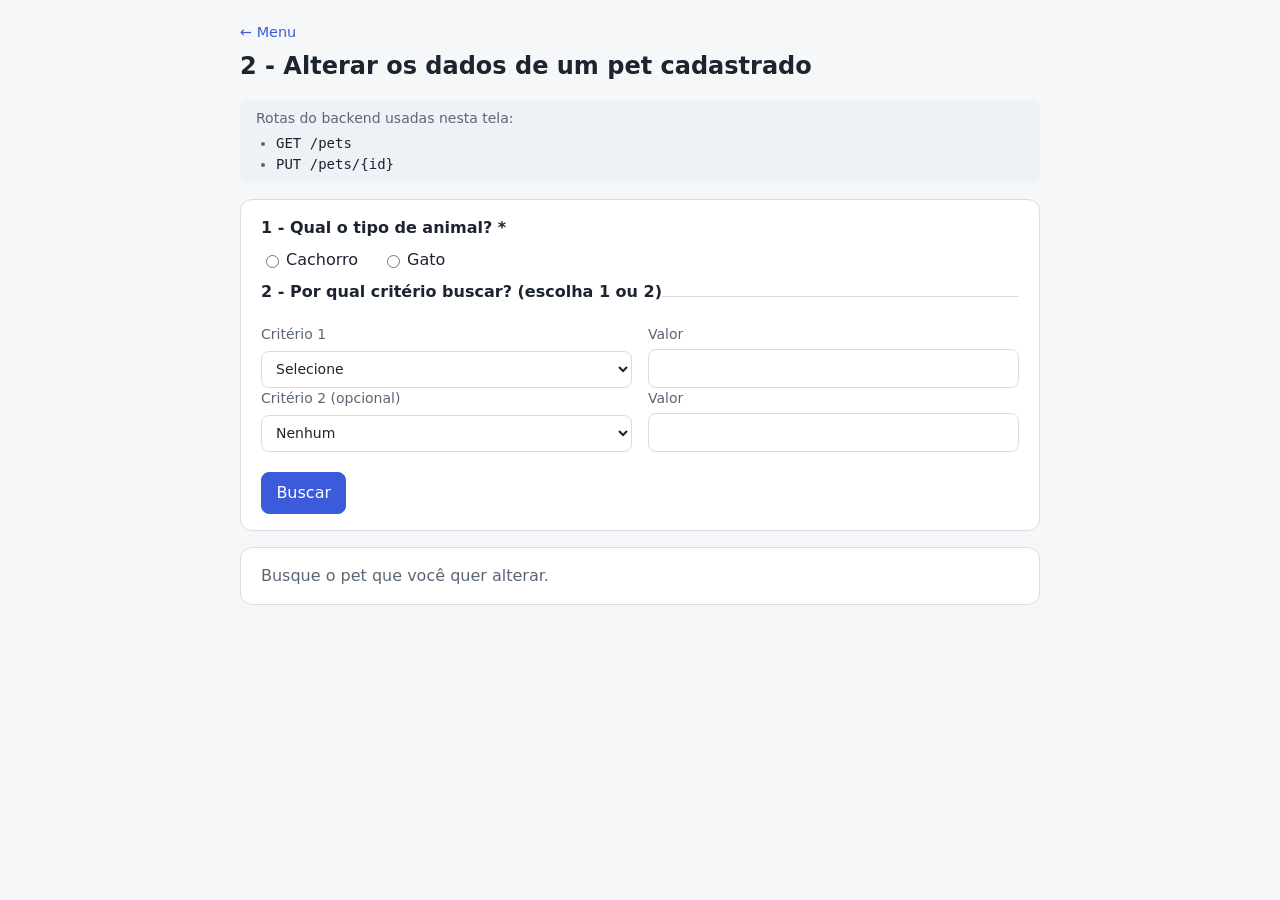
==== frontend/alterar.html @ ab6c59ec "feat(frontend): rebuild front as a multi-page site with the v1 menu" ====
<!doctype html>
<html lang="pt-BR">
<head>
  <meta charset="utf-8">
  <meta name="viewport" content="width=device-width, initial-scale=1">
  <title>Alterar um pet | Abrigo de Pets</title>
  <link rel="stylesheet" href="style.css">
</head>
<body>
  <header class="topo">
    <a class="voltar" href="index.html">&larr; Menu</a>
    <h1>2 - Alterar os dados de um pet cadastrado</h1>
  </header>

  <main class="conteudo">
    <p id="aviso" class="aviso" role="status" aria-live="polite" hidden></p>
    <div id="rotas" class="rotas"></div>

    <section class="cartao" aria-label="Busca">
      <form id="form-busca" novalidate></form>
    </section>

    <section class="cartao" aria-label="Resultado da busca">
      <div id="resultados"><p class="vazio">Busque o pet que você quer alterar.</p></div>
    </section>

    <section id="edicao" class="cartao" aria-label="Alterar pet" hidden>
      <h2>Alterar pet</h2>
      <p class="ajuda">Tipo e sexo não podem ser alterados.</p>
      <form id="form-pet" novalidate></form>
      <div class="acoes acoes-fim">
        <button type="button" id="botao-cancelar" class="botao">Cancelar</button>
        <button type="submit" form="form-pet" class="botao botao-principal">Salvar alterações</button>
      </div>
    </section>
  </main>

  <script type="module" src="js/pagina-alterar.js"></script>
</body>
</html>
---- frontend/style.css ----
:root {
  --fundo: #f6f7f9;
  --cartao: #ffffff;
  --texto: #1c2430;
  --texto-suave: #5b6675;
  --borda: #d7dce3;
  --principal: #3b5bdb;
  --principal-texto: #ffffff;
  --perigo: #c92a2a;
  --codigo-fundo: #eef1f6;
  --sucesso-fundo: #e6f6ec;
  --sucesso-texto: #14532d;
  --erro-fundo: #fdecec;
  --erro-texto: #7f1d1d;
}

@media (prefers-color-scheme: dark) {
  :root {
    --fundo: #14181f;
    --cartao: #1d232d;
    --texto: #e8ebf0;
    --texto-suave: #9aa5b4;
    --borda: #323b49;
    --principal: #748ffc;
    --principal-texto: #101420;
    --perigo: #ff8787;
    --codigo-fundo: #262e3a;
    --sucesso-fundo: #123524;
    --sucesso-texto: #b7ebcb;
    --erro-fundo: #3b1a1a;
    --erro-texto: #ffd0d0;
  }
}

* { box-sizing: border-box; }

body {
  margin: 0;
  font-family: system-ui, -apple-system, 'Segoe UI', Roboto, sans-serif;
  background: var(--fundo);
  color: var(--texto);
  line-height: 1.5;
}

a { color: var(--principal); }

.topo {
  max-width: 52rem;
  margin: 0 auto;
  padding: 1.25rem 1rem 0.5rem;
}

.topo h1 { margin: 0.25rem 0 0; font-size: 1.5rem; }
.voltar { font-size: 0.9rem; text-decoration: none; }
.voltar:hover { text-decoration: underline; }

.conteudo {
  max-width: 52rem;
  margin: 0 auto;
  padding: 0.5rem 1rem 3rem;
  display: grid;
  gap: 1rem;
}

.cartao {
  background: var(--cartao);
  border: 1px solid var(--borda);
  border-radius: 0.75rem;
  padding: 1rem 1.25rem;
}

.cartao h2 { margin: 0 0 0.5rem; font-size: 1.1rem; }
.ajuda { margin: 0 0 0.75rem; color: var(--texto-suave); font-size: 0.9rem; }

/* menu inicial */
.menu { list-style: none; margin: 0; padding: 0; display: grid; gap: 0.5rem; }

.menu a {
  display: grid;
  gap: 0.125rem;
  padding: 0.75rem 1rem;
  color: var(--texto);
  text-decoration: none;
  border: 1px solid var(--borda);
  border-radius: 0.5rem;
}

.menu a:hover { border-color: var(--principal); }
.rotas-do-menu { font-family: ui-monospace, 'SF Mono', Menlo, monospace; font-size: 0.8rem; color: var(--texto-suave); }

/* rotas do backend usadas na tela */
.rotas {
  background: var(--codigo-fundo);
  border-radius: 0.5rem;
  padding: 0.5rem 1rem;
  font-size: 0.875rem;
  color: var(--texto-suave);
}

.rotas p { margin: 0 0 0.25rem; }
.rotas ul { margin: 0; padding-left: 1.25rem; }
code { font-family: ui-monospace, 'SF Mono', Menlo, monospace; color: var(--texto); }

/* formulários */
.grupo {
  border: 0;
  border-top: 1px solid var(--borda);
  margin: 0;
  padding: 0.75rem 0 0.5rem;
}

.grupo:first-child { border-top: 0; padding-top: 0; }
.grupo legend { padding: 0 0 0.5rem; font-weight: 600; }

.grade {
  display: grid;
  grid-template-columns: repeat(auto-fit, minmax(11rem, 1fr));
  gap: 0.5rem 1rem;
}

.largo { grid-column: 1 / -1; }

label {
  display: grid;
  gap: 0.25rem;
  font-size: 0.875rem;
  color: var(--texto-suave);
}

input[type="text"], select {
  font: inherit;
  color: var(--texto);
  background: var(--cartao);
  border: 1px solid var(--borda);
  border-radius: 0.5rem;
  padding: 0.5rem 0.625rem;
}

select:disabled { opacity: 0.6; cursor: not-allowed; }

.opcoes { display: flex; gap: 1.5rem; }
.opcao { display: flex; align-items: center; gap: 0.25rem; font-size: 1rem; color: var(--texto); }

:focus-visible {
  outline: 2px solid var(--principal);
  outline-offset: 2px;
}

.erro { color: var(--perigo); min-height: 1rem; }

.erro-geral {
  margin: 0.75rem 0 0;
  padding: 0.5rem 0.75rem;
  border-radius: 0.5rem;
  background: var(--erro-fundo);
  color: var(--erro-texto);
}

/* botões */
.acoes { display: flex; align-items: center; gap: 0.5rem; flex-wrap: wrap; margin-top: 0.75rem; }
.acoes-fim { justify-content: flex-end; }

.botao {
  display: inline-block;
  font: inherit;
  cursor: pointer;
  color: var(--texto);
  background: transparent;
  border: 1px solid var(--borda);
  border-radius: 0.5rem;
  padding: 0.5rem 0.9rem;
  text-decoration: none;
}

.botao:hover { border-color: var(--principal); }

.botao-principal {
  color: var(--principal-texto);
  background: var(--principal);
  border-color: var(--principal);
}

.botao-perigo { color: var(--perigo); }
.botao-perigo:hover { border-color: var(--perigo); }

/* resultados */
.resultados { margin: 0; padding-left: 1.5rem; display: grid; gap: 0.5rem; }

.resultados li { padding-left: 0.25rem; }
.resultados li span { display: block; }
.resultados li .botao { margin-top: 0.25rem; padding: 0.25rem 0.75rem; font-size: 0.875rem; }

.vazio { margin: 0; color: var(--texto-suave); }

/* avisos */
.aviso { margin: 0; padding: 0.75rem 1rem; border-radius: 0.5rem; }
.aviso-ok { background: var(--sucesso-fundo); color: var(--sucesso-texto); }
.aviso-erro { background: var(--erro-fundo); color: var(--erro-texto); }

/* confirmação */
dialog {
  width: min(28rem, calc(100vw - 2rem));
  color: var(--texto);
  background: var(--cartao);
  border: 1px solid var(--borda);
  border-radius: 0.75rem;
  padding: 1.25rem;
}

dialog::backdrop { background: rgba(0, 0, 0, 0.5); }
.pergunta { margin: 0; font-size: 1.05rem; }

[hidden] { display: none !important; }
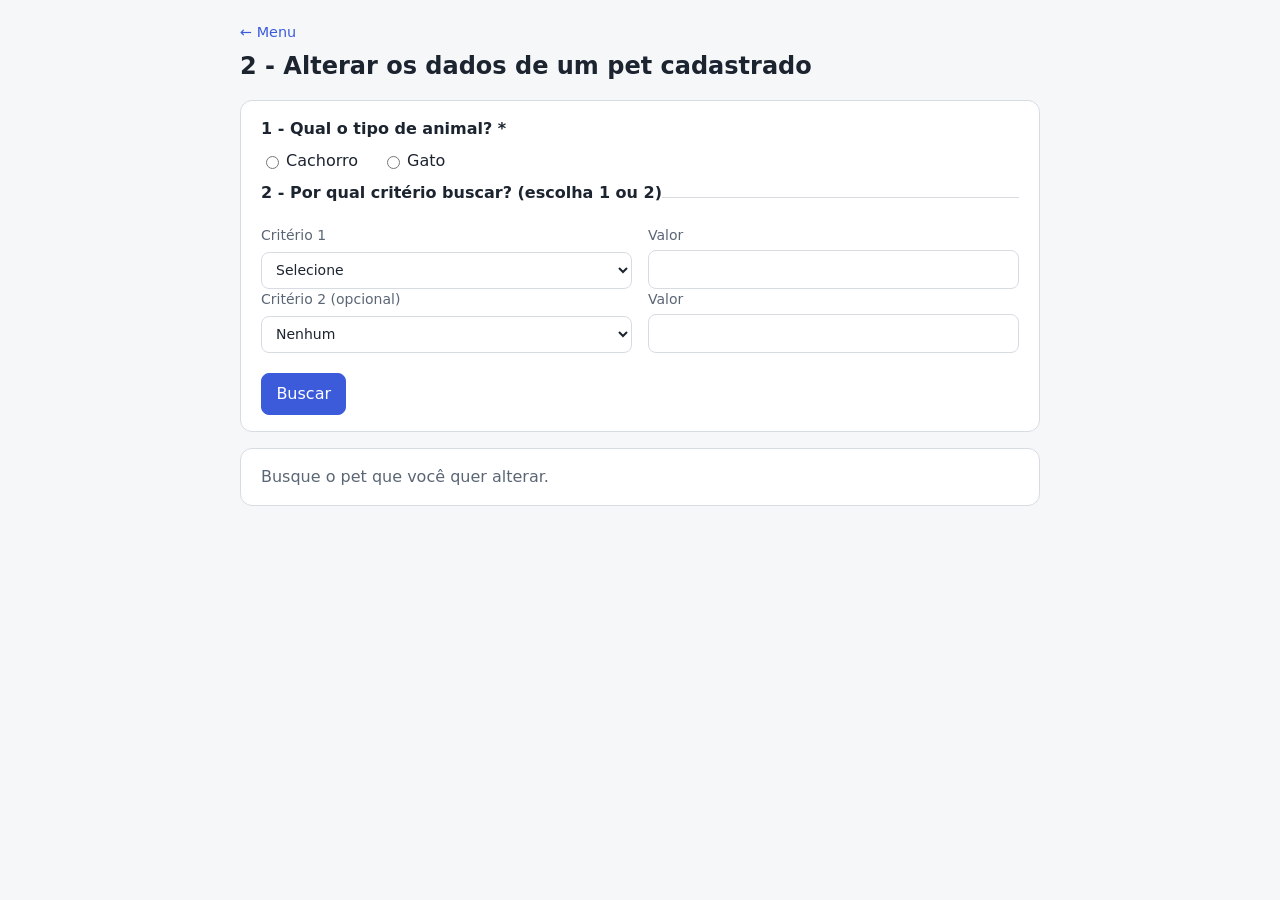
==== commit eaa5f7b1: "refactor(frontend): stop showing backend routes on screen" ====
--- a/frontend/alterar.html
+++ b/frontend/alterar.html
@@ -14,7 +14,6 @@
 
   <main class="conteudo">
     <p id="aviso" class="aviso" role="status" aria-live="polite" hidden></p>
-    <div id="rotas" class="rotas"></div>
 
     <section class="cartao" aria-label="Busca">
       <form id="form-busca" novalidate></form>
--- a/frontend/style.css
+++ b/frontend/style.css
@@ -86,20 +86,6 @@
 }
 
 .menu a:hover { border-color: var(--principal); }
-.rotas-do-menu { font-family: ui-monospace, 'SF Mono', Menlo, monospace; font-size: 0.8rem; color: var(--texto-suave); }
-
-/* rotas do backend usadas na tela */
-.rotas {
-  background: var(--codigo-fundo);
-  border-radius: 0.5rem;
-  padding: 0.5rem 1rem;
-  font-size: 0.875rem;
-  color: var(--texto-suave);
-}
-
-.rotas p { margin: 0 0 0.25rem; }
-.rotas ul { margin: 0; padding-left: 1.25rem; }
-code { font-family: ui-monospace, 'SF Mono', Menlo, monospace; color: var(--texto); }
 
 /* formulários */
 .grupo {
